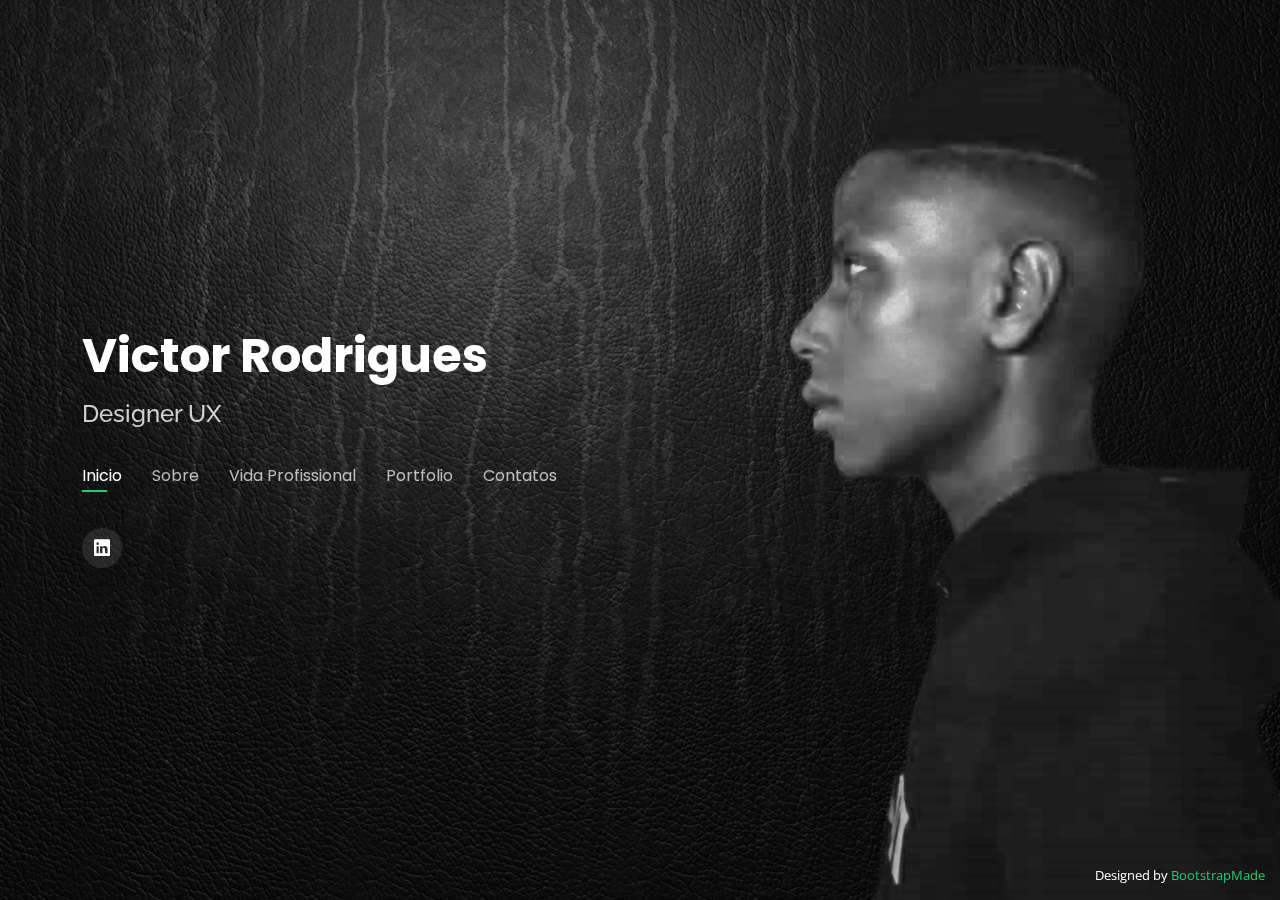
==== index.html @ 2a175e6f "qualquer coisa" ====
<!DOCTYPE html>
<html lang="pt-br">

<head>
  <meta charset="utf-8">
  <meta content="width=device-width, initial-scale=1.0" name="viewport">

  <title>Victor Rodrigues</title>
  <meta content="" name="description">
  <meta content="" name="keywords">

  <!-- Favicons -->
  <link href="assets/img/Minha-cabeça.png" rel="icon">
  <link href="assets/img/Minha-cabeça.png" rel="apple-touch-icon">

  <!-- Google Fonts -->
  <link href="https://fonts.googleapis.com/css?family=Open+Sans:300,300i,400,400i,600,600i,700,700i|Raleway:300,300i,400,400i,500,500i,600,600i,700,700i|Poppins:300,300i,400,400i,500,500i,600,600i,700,700i" rel="stylesheet">

  <!-- Vendor CSS Files -->
  <link href="assets/vendor/bootstrap/css/bootstrap.min.css" rel="stylesheet">
  <link href="assets/vendor/bootstrap-icons/bootstrap-icons.css" rel="stylesheet">
  <link href="assets/vendor/boxicons/css/boxicons.min.css" rel="stylesheet">
  <link href="assets/vendor/glightbox/css/glightbox.min.css" rel="stylesheet">
  <link href="assets/vendor/remixicon/remixicon.css" rel="stylesheet">
  <link href="assets/vendor/swiper/swiper-bundle.min.css" rel="stylesheet">

  <!-- Template Main CSS File -->
  <link href="assets/css/style.css" rel="stylesheet">

  <!-- =======================================================
  * Template Name: Personal - v4.1.0
  * Template URL: https://bootstrapmade.com/personal-free-resume-bootstrap-template/
  * Author: BootstrapMade.com
  * License: https://bootstrapmade.com/license/
  ======================================================== -->
</head>

<body>

  <!-- ======= Header ======= -->
  <header id="header">
    <div class="container">

      <h1><a href="index.html">Victor Rodrigues</a></h1>
      <!-- Uncomment below if you prefer to use an image logo -->
      <!-- <a href="index.html" class="mr-auto"><img src="assets/img/logo.png" alt="" class="img-fluid"></a> -->
      <h2>Designer UX</h2>

      <nav id="navbar" class="navbar">
        <ul>
          <li><a class="nav-link active" href="#header">Inicio</a></li>
          <li><a class="nav-link" href="#about">Sobre</a></li>
          <li><a class="nav-link" href="#resume">Vida Profissional</a></li>
          <!-- <li><a class="nav-link" href="#services">Projetos</a></li> --> 
          <li><a class="nav-link" href="#portfolio">Portfolio</a></li>
          <li><a class="nav-link" href="#contact">Contatos</a></li>
        </ul>
        <i class="bi bi-list mobile-nav-toggle"></i>
      </nav><!-- .navbar -->

      <div class="social-links">
        <a href="https://www.linkedin.com/in/victor-rodrigues-santos/" class="linkedin"><i class="bi bi-linkedin"></i></a>
      </div>

    </div>
  </header><!-- End Header -->

  <!-- ======= About Section ======= -->
  <section id="about" class="about">

    <!-- ======= About Me ======= -->
    <div class="about-me container">

      <div class="section-title">
        <h2>Sobre</h2>
        <p>Saiba mais sobre mim </p>
      </div>

      <div class="row">
        <div class="col-lg-4" data-aos="fade-right">
          <img src="assets/img/me.jpeg" class="img-fluid" alt="">
        </div>
        <div class="col-lg-8 pt-4 pt-lg-0 content" data-aos="fade-left">
          <h3>UI/UX &amp; Graphic Designer</h3>
          <p class="fst-italic">
             Sou um jovem proativo que sempre buscar a melhor forma de se adaptar ao mercado de trabalho
          </p>
          <div class="row">
            <div class="col-lg-6">
              <ul>
                <li><i class="bi bi-chevron-right"></i> <strong>Aniversário:</strong> <span>12 Junho 2001</span></li>
                <li><i class="bi bi-chevron-right"></i> <strong>Cidade:</strong> <span>Osasco, SP</span></li>
                <li><i class="bi bi-chevron-right"></i> <strong>Idade:</strong> <span>19</span></li>              
              </ul>
            </div>
          </div>
          <p>
           Aos 14 anos começei a me dedicar ao mundo do audiovisual com o meu canal do Youtube, em diante dediquei a minha experiencia em criações de montagens/meme com o foco para a minha diversão e aprimoramento das minhas técnicas.
           
          </p>
        </div>
      </div>

    </div><!-- End About Me -->

    <!-- ======= Counts ======= -->
    <div class="counts container">

      <div class="row">

        <div class="col-lg-3 col-md-6">
          <div class="count-box">
            <i class="bi bi-emoji-smile"></i>
            <span data-purecounter-start="0" data-purecounter-end="3" data-purecounter-duration="1" class="purecounter"></span>
            <p>Clientes</p>
          </div>
        </div>

        <div class="col-lg-3 col-md-6 mt-5 mt-md-0">
          <div class="count-box">
            <i class="bi bi-journal-richtext"></i>
            <span data-purecounter-start="0" data-purecounter-end="5" data-purecounter-duration="1" class="purecounter"></span>
            <p>Projetos</p>
          </div>
        </div>

        <div class="col-lg-3 col-md-6 mt-5 mt-lg-0">
          <div class="count-box">
            <i class="bi bi-headset"></i>
            <span data-purecounter-start="0" data-purecounter-end="20" data-purecounter-duration="1" class="purecounter"></span>
            <p>Montagens</p>
          </div>
        </div>

        <div class="col-lg-3 col-md-6 mt-5 mt-lg-0">
          <div class="count-box">
            <i class="bi bi-award"></i>
            <span data-purecounter-start="0" data-purecounter-end="10" data-purecounter-duration="1" class="purecounter"></span>
            <p>Certificações/Cursos</p>
          </div>
        </div>

      </div>

    </div><!-- End Counts -->

    <!-- ======= Skills  ======= -->
    <div class="skills container">

      <div class="section-title">
        <h2>Skills</h2>
      </div>

      <div class="row skills-content">

        <div class="col-lg-6">

          <div class="progress">
            <span class="skill">Photoshop <i class="val">65%</i></span>
            <div class="progress-bar-wrap">
              <div class="progress-bar" role="progressbar" aria-valuenow="65" aria-valuemin="0" aria-valuemax="100"></div>
            </div>
          </div>

          <div class="progress">
            <span class="skill">Sony Vegas <i class="val">50%</i></span>
            <div class="progress-bar-wrap">
              <div class="progress-bar" role="progressbar" aria-valuenow="50" aria-valuemin="0" aria-valuemax="100"></div>
            </div>
          </div>

          <div class="progress">
            <span class="skill">After Effects <i class="val">25%</i></span>
            <div class="progress-bar-wrap">
              <div class="progress-bar" role="progressbar" aria-valuenow="25" aria-valuemin="0" aria-valuemax="100"></div>
            </div>
          </div>

        </div>

        <div class="col-lg-6">

          <div class="progress">
            <span class="skill">Mídias sociais <i class="val">50%</i></span>
            <div class="progress-bar-wrap">
              <div class="progress-bar" role="progressbar" aria-valuenow="50" aria-valuemin="0" aria-valuemax="100"></div>
            </div>
          </div>

          <div class="progress">
            <span class="skill">HTML 5/CSS 3<i class="val">35%</i></span>
            <div class="progress-bar-wrap">
              <div class="progress-bar" role="progressbar" aria-valuenow="35" aria-valuemin="0" aria-valuemax="100"></div>
            </div>
          </div>

          <div class="progress">
            <span class="skill">Python <i class="val">30%</i></span>
            <div class="progress-bar-wrap">
              <div class="progress-bar" role="progressbar" aria-valuenow="30" aria-valuemin="0" aria-valuemax="100"></div>
            </div>
          </div>

        </div>

      </div>

    </div><!-- End Skills -->

  </section><!-- End About Section -->

  <!-- ======= Resume Section ======= -->
  <section id="resume" class="resume">
    <div class="container">

      <div class="section-title">
        <h2>Vida Profissional </h2>
        <p>Resume my life</p>
      </div>

      <div class="row">
        <div class="col-lg-6">
          <h3 class="resume-title"></h3>
          <div class="resume-item pb-0">
          </div>

          <h3 class="resume-title">Education</h3>
          <div class="resume-item">
            <h4>USJT - Universidade São Judas Tadeu &amp; </h4>
            <h5>2021 - 2022</h5>
            <p><em>Universidade São Judas Tadeu, Vila Leopoldina, SP</em></p>
            <p>Cursando Marketing</p>
          </div>
        </div>
        <div class="col-lg-6">
          <h3 class="resume-title">Experiencia Profissional</h3>
          <div class="resume-item">
            <h4>Analista de Suporte N1 JR</h4>
            <h5>2020 - 2021</h5>
            <p><em>Quality S.A </em></p>
            <p>
            <ul>
              <li>Responsável pelo suporte técnico remoto aos
                funcionários da empresa Cinemark Brasil;
                </li>
              <li>Gerenciamento e escalonamento de tickets de
                chamados técnicos;
                 </li>
            </ul>
            </p>
          </div>
          <div class="resume-item">
            <h4>Jovem Aprendiz de TI </h4>
            <h5>2019 - 2020</h5>
            <p><em>Quality S.A </em></p>
            <p>
            <ul>
              <li> Responsável pelo suporte técnico remoto aos
                funcionários da empresa Cinemark Brasil/Honda;</li>
              <li>Gerenciamento e escalonamento de tickets de
                chamados técnicos;</li>
            </ul>
            </p>
          </div>
        </div>
      </div>

    </div>
  </section><!-- End Resume Section -->

  <!-- ======= Services Section ======= >
  <section id="services" class="services">
    <div class="container">

      <div class="section-title">
        <h2>Projetos</h2>
        <p>Meus Projetos</p>
      </div>

      <div class="row">
        <div class="col-lg-4 col-md-6 d-flex align-items-stretch">
          <div class="icon-box">
            <div class="icon"><i class="bx bxl-dribbble"></i></div>
            <h4><a href="">Lorem Ipsum</a></h4>
            <p>Voluptatum deleniti atque corrupti quos dolores et quas molestias excepturi</p>
          </div>
        </div>

        <div class="col-lg-4 col-md-6 d-flex align-items-stretch mt-4 mt-md-0">
          <div class="icon-box">
            <div class="icon"><i class="bx bx-file"></i></div>
            <h4><a href="">Sed ut perspiciatis</a></h4>
            <p>Duis aute irure dolor in reprehenderit in voluptate velit esse cillum dolore</p>
          </div>
        </div>

        <div class="col-lg-4 col-md-6 d-flex align-items-stretch mt-4 mt-lg-0">
          <div class="icon-box">
            <div class="icon"><i class="bx bx-tachometer"></i></div>
            <h4><a href="">Magni Dolores</a></h4>
            <p>Excepteur sint occaecat cupidatat non proident, sunt in culpa qui officia</p>
          </div>
        </div>

        <div class="col-lg-4 col-md-6 d-flex align-items-stretch mt-4">
          <div class="icon-box">
            <div class="icon"><i class="bx bx-world"></i></div>
            <h4><a href="">Nemo Enim</a></h4>
            <p>At vero eos et accusamus et iusto odio dignissimos ducimus qui blanditiis</p>
          </div>
        </div>

        <div class="col-lg-4 col-md-6 d-flex align-items-stretch mt-4">
          <div class="icon-box">
            <div class="icon"><i class="bx bx-slideshow"></i></div>
            <h4><a href="">Dele cardo</a></h4>
            <p>Quis consequatur saepe eligendi voluptatem consequatur dolor consequuntur</p>
          </div>
        </div>

        <div class="col-lg-4 col-md-6 d-flex align-items-stretch mt-4">
          <div class="icon-box">
            <div class="icon"><i class="bx bx-arch"></i></div>
            <h4><a href="">Divera don</a></h4>
            <p>Modi nostrum vel laborum. Porro fugit error sit minus sapiente sit aspernatur</p>
          </div>
        </div>

      </div>

    </div>
  </section><-- End Services Section -->

  <!-- ======= Portfolio Section ======= -->
  <section id="portfolio" class="portfolio">
    <div class="container">

      <div class="section-title">
        <h2>Portfolio</h2>
        <p>My Works</p>
      </div>

      <div class="row">
        <div class="col-lg-12 d-flex justify-content-center">
          <ul id="portfolio-flters">
            <li data-filter="*" class="filter-active">All</li>
            <li data-filter=".filter-card">Brahma</li>
            <li data-filter=".filter-web">TrazerTech</li>
            <li data-filter=".filter-app">Microny</li>
            <li data-filter=".filter-montagens">Montagens</li>
          </ul>
        </div>
      </div>

      <div class="row portfolio-container">

        <div class="col-lg-4 col-md-6 portfolio-item filter-card">
          <div class="portfolio-wrap">
            <img src="assets/img/portfolio/Brahma/bhama day.jpg" class="img-fluid" alt="">
            <div class="portfolio-info">
              <h4>Cartaz do evento  </h4>
              <p>Brahma Day</p>
              <div class="portfolio-links">
                <a href="assets/img/portfolio/Brahma/bhama day.jpg" data-gallery="portfolioGallery" class="portfolio-lightbox" title="Durante o curso de aprendiz fui posto a criar um projeto para o tcc do curso, e assim surgiu o Brahma Day, com o objetivo de criar um novo produto para uma empresa gigante no mercado e, divulgar o lançamento do produto.
                Começamos esse projeto com objetivo de criar duas latas novas para Brahma, e na forma de divulgação da nova novidade, o grupo teve ideia de criarmos uma festa com o nome Brahma Day, e um aplicativo com a funcionalidade de criação de casais, relacionamentos e amizades durante o evento.
                Realizei a criação dos posts de divulgação e do layout do aplicativo.
                "><i class="bx bx-plus"></i></a>
              </div>
            </div>
          </div>
        </div>

        <div class="col-lg-4 col-md-6 portfolio-item filter-card">
          <div class="portfolio-wrap">
            <img src="assets/img/portfolio/Brahma/BRAHMA .gif" class="img-fluid" alt="">
            <div class="portfolio-info">
              <h4>Gif de divulgação do evento</h4>
              <p>Brahma day</p>
              <div class="portfolio-links">
                <a href="assets/img/portfolio/Brahma/bhama day.jpg" data-gallery="portfolioGallery" class="portfolio-lightbox" title="Durante o curso de aprendiz fui posto a criar um projeto para o tcc do curso, e assim surgiu o Brahma Day, com o objetivo de criar um novo produto para uma empresa gigante no mercado e, divulgar o lançamento do produto.
                Começamos esse projeto com objetivo de criar duas latas novas para Brahma, e na forma de divulgação da nova novidade, o grupo teve ideia de criarmos uma festa com o nome Brahma Day, e um aplicativo com a funcionalidade de criação de casais, relacionamentos e amizades durante o evento.
                Realizei a criação dos posts de divulgação e do layout do aplicativo.
                "><i class="bx bx-plus"></i></a>
              </div>
            </div>
          </div>
        </div>
        

        <div class="col-lg-4 col-md-6 portfolio-item filter-card">
          <div class="portfolio-wrap">
            <img src="assets/img/portfolio/Brahma/Projeto-brahma.jpg" class="img-fluid" alt="">
            <div class="portfolio-info">
              <h4>Brahma app </h4>
              <p>Brahma day</p>
              <div class="portfolio-links">
                <a href="assets/img/portfolio/Brahma/Projeto-brahma.jpg" data-gallery="portfolioGallery" class="portfolio-lightbox" title="Durante o curso de aprendiz fui posto a criar um projeto para o tcc do curso, e assim surgiu o Brahma Day, com o objetivo de criar um novo produto para uma empresa gigante no mercado e, divulgar o lançamento do produto.
                Começamos esse projeto com objetivo de criar duas latas novas para Brahma, e na forma de divulgação da nova novidade, o grupo teve ideia de criarmos uma festa com o nome Brahma Day, e um aplicativo com a funcionalidade de criação de casais, relacionamentos e amizades durante o evento.
                Realizei a criação dos posts de divulgação e do layout do aplicativo.
                "><i class="bx bx-plus"></i></a>
              </div>
            </div>
          </div>
        </div>

        <div class="col-lg-4 col-md-6 portfolio-item filter-card">
          <div class="portfolio-wrap">
            <img src="assets/img/portfolio/Brahma/Tinder-brahma.jpg" class="img-fluid" alt="">
            <div class="portfolio-info">
              <h4>Preview do app </h4>
              <p>Brahma day</p>
              <div class="portfolio-links">
                <a href="assets/img/portfolio/Brahma/Tinder-brahma.jpg" data-gallery="portfolioGallery" class="portfolio-lightbox" title="Durante o curso de aprendiz fui posto a criar um projeto para o tcc do curso, e assim surgiu o Brahma Day, com o objetivo de criar um novo produto para uma empresa gigante no mercado e, divulgar o lançamento do produto.
                Começamos esse projeto com objetivo de criar duas latas novas para Brahma, e na forma de divulgação da nova novidade, o grupo teve ideia de criarmos uma festa com o nome Brahma Day, e um aplicativo com a funcionalidade de criação de casais, relacionamentos e amizades durante o evento.
                Realizei a criação dos posts de divulgação e do layout do aplicativo.
                "><i class="bx bx-plus"></i></a>
              </div>
            </div>
          </div>
        </div>

        <div class="col-lg-4 col-md-6 portfolio-item filter-web">
          <div class="portfolio-wrap">
            <img src="assets/img/portfolio/TrazerTech/Logo.png" class="img-fluid" alt="">
            <div class="portfolio-info">
              <h4>Logo</h4>
              <p>TrazerTech</p>
              <div class="portfolio-links">
                <a href="assets/img/portfolio/TrazerTech/Logo.png" data-gallery="portfolioGallery" class="portfolio-lightbox" title="Estou com o projeto de criação de um MEI, então, tive a iniciativa de criar os flyers e o logo da minha empresa.
                "><i class="bx bx-plus"></i></a>
              </div>
            </div>
          </div>
        </div>

        <div class="col-lg-4 col-md-6 portfolio-item filter-web">
          <div class="portfolio-wrap">
            <img src="assets/img/portfolio/TrazerTech/post.jpg" class="img-fluid" alt="">
            <div class="portfolio-info">
              <h4>Flyer/Suporte técnico</h4>
              <p>TrazerTech</p>
              <div class="portfolio-links">
                <a href="assets/img/portfolio/TrazerTech/post.jpg" data-gallery="portfolioGallery" class="portfolio-lightbox" title="Estou com o projeto de criação de um MEI, então, tive a iniciativa de criar os flyers e o logo da minha empresa.
                "><i class="bx bx-plus"></i></a>
              </div>
            </div>
          </div>
        </div>

        <div class="col-lg-4 col-md-6 portfolio-item filter-web">
          <div class="portfolio-wrap">
            <img src="assets/img/portfolio/TrazerTech/Post-montagens.jpg" class="img-fluid" alt="">
            <div class="portfolio-info">
              <h4>Flyer/Montagens </h4>
              <p>TrazerTech</p>
              <div class="portfolio-links">
                <a href="assets/img/portfolio/TrazerTech/Post-montagens.jpg" data-gallery="portfolioGallery" class="portfolio-lightbox" title="Estou com o projeto de criação de um MEI, então, tive a iniciativa de criar os flyers e o logo da minha empresa.
                "><i class="bx bx-plus"></i></a>
              </div>
            </div>
          </div>
        </div>

        <div class="col-lg-4 col-md-6 portfolio-item filter-app">
          <div class="portfolio-wrap">
            <img src="assets/img/portfolio/Microny/baneee.png" class="img-fluid" alt="">
            <div class="portfolio-info">
              <h4>Logo</h4>
              <p>Microny</p>
              <div class="portfolio-links">
                <a href="assets/img/portfolio/Microny/baneee.png" data-gallery="portfolioGallery" class="portfolio-lightbox" title="Em 2016 estava cursando Marketing pessoal e a proposta do projeto final, era a criação de uma empresa, então eu e meu grupo tivemos a ideia de criarmos a Microny, seria uma empresa focada em juntar as duas gigantes do mercado de games: Microsoft e Sony, com isso criei a criação do logo da empresa e um suposto preview dos modelos dos consoles."><i class="bx bx-plus"></i></a>
              </div>
            </div>
          </div>
        </div>

        <div class="col-lg-4 col-md-6 portfolio-item filter-app">
          <div class="portfolio-wrap">
            <img src="assets/img/portfolio/Microny/xb-con.png" class="img-fluid" alt="">
            <div class="portfolio-info">
              <h4>Xbony</h4>
              <p>Microny</p>
              <div class="portfolio-links">
                <a href="assets/img/portfolio/Microny/xb-con.png" data-gallery="portfolioGallery" class="portfolio-lightbox" title="Em 2016 estava cursando Marketing pessoal e a proposta do projeto final, era a criação de uma empresa, então eu e meu grupo tivemos a ideia de criarmos a Microny, seria uma empresa focada em juntar as duas gigantes do mercado de games: Microsoft e Sony, com isso criei a criação do logo da empresa e um suposto preview dos modelos dos consoles."><i class="bx bx-plus"></i></a>
              </div>
            </div>
          </div>
        </div>
        
        
        <div class="col-lg-4 col-md-6 portfolio-item filter-app">
          <div class="portfolio-wrap">
            <img src="assets/img/portfolio/Microny/xb-co.png" class="img-fluid" alt="">
            <div class="portfolio-info">
              <h4>Controle Xbony</h4>
              <p>Microny</p>
              <div class="portfolio-links">
                <a href="assets/img/portfolio/Microny/xb-co.png" data-gallery="portfolioGallery" class="portfolio-lightbox" title="Em 2016 estava cursando Marketing pessoal e a proposta do projeto final, era a criação de uma empresa, então eu e meu grupo tivemos a ideia de criarmos a Microny, seria uma empresa focada em juntar as duas gigantes do mercado de games: Microsoft e Sony, com isso criei a criação do logo da empresa e um suposto preview dos modelos dos consoles."><i class="bx bx-plus"></i></a>
              </div>
            </div>
          </div>
        </div>
        
        <div class="col-lg-4 col-md-6 portfolio-item filter-app">
          <div class="portfolio-wrap">
            <img src="assets/img/portfolio/Microny/ps-con.png" class="img-fluid" alt="">
            <div class="portfolio-info">
              <h4>Playsoft</h4>
              <p>Microny</p>
              <div class="portfolio-links">
                <a href="assets/img/portfolio/Microny/ps-con.png" data-gallery="portfolioGallery" class="portfolio-lightbox" title="Em 2016 estava cursando Marketing pessoal e a proposta do projeto final, era a criação de uma empresa, então eu e meu grupo tivemos a ideia de criarmos a Microny, seria uma empresa focada em juntar as duas gigantes do mercado de games: Microsoft e Sony, com isso criei a criação do logo da empresa e um suposto preview dos modelos dos consoles."><i class="bx bx-plus"></i></a>
              </div>
            </div>
          </div>
        </div>

        <div class="col-lg-4 col-md-6 portfolio-item filter-app">
          <div class="portfolio-wrap">
            <img src="assets/img/portfolio/Microny/ps-co.png" class="img-fluid" alt="">
            <div class="portfolio-info">
              <h4>Controle Playsoft</h4>
              <p>Microny</p>
              <div class="portfolio-links">
                <a href="assets/img/portfolio/Microny/ps-co.png" data-gallery="portfolioGallery" class="portfolio-lightbox" title="Em 2016 estava cursando Marketing pessoal e a proposta do projeto final, era a criação de uma empresa, então eu e meu grupo tivemos a ideia de criarmos a Microny, seria uma empresa focada em juntar as duas gigantes do mercado de games: Microsoft e Sony, com isso criei a criação do logo da empresa e um suposto preview dos modelos dos consoles."><i class="bx bx-plus"></i></a>
              </div>
            </div>
          </div>
        </div>
        <div class="col-lg-4 col-md-6 portfolio-item filter-montagens">
          <div class="portfolio-wrap">
            <img src="assets/img/portfolio/Montagens/Logo-cinemark.jpg" class="img-fluid" alt="">
            <div class="portfolio-info">
              <h4>Logo Service Desk</h4>
              <p>Cinemark</p>
              <div class="portfolio-links">
                <a href="assets/img/portfolio/Montagens/Logo-cinemark.jpg" data-gallery="portfolioGallery" class="portfolio-lightbox" title="O setor Service Desk não tinham um logo para se utilizar no WhatsApp,então tive a pro-atividade de realizar a criação do logo."><i class="bx bx-plus"></i></a>
              </div>
            </div>
          </div>
        </div>
        
        <div class="col-lg-4 col-md-6 portfolio-item filter-montagens">
          <div class="portfolio-wrap">
            <img src="assets/img/portfolio/Montagens/Kiler.png" class="img-fluid" alt="">
            <div class="portfolio-info">
              <h4>Interface</h4>
              <p>Gerador de cfg</p>
              <div class="portfolio-links">
                <a href="assets/img/portfolio/Montagens/Kiler.png" data-gallery="portfolioGallery" class="portfolio-lightbox" title="Gerador de cfg é um programa que está sendo desenvolvido por um amigo, tive a iniciativa de criar o layout do programa"><i class="bx bx-plus"></i></a>
              </div>
            </div>
          </div>
        </div>
  
        <div class="col-lg-4 col-md-6 portfolio-item filter-montagens">
          <div class="portfolio-wrap">
            <img src="assets/img/portfolio/Montagens/pp.jpg" class="img-fluid" alt="">
            <div class="portfolio-info">
              <h4>Logo Pixel Code</h4>
              <p>Hackthon Shawee</p>
              <div class="portfolio-links">
                <a href="assets/img/portfolio/Montagens/pp.jpg" data-gallery="portfolioGallery" class="portfolio-lightbox" title="Realizei a criação do logo com o objetivo de ser a capa do projeto que estava sendo desenvolvido no hackthon."><i class="bx bx-plus"></i></a>
              </div>
            </div>
          </div>
        </div>
          
        <div class="col-lg-4 col-md-6 portfolio-item filter-montagens">
          <div class="portfolio-wrap">
            <img src="assets/img/portfolio/Montagens/Super-shock.jpg" class="img-fluid" alt="">
            <div class="portfolio-info">
              <h4>Super Choque</h4>
              <p>Eu vou dar choque no seu sistema</p>
              <div class="portfolio-links">
                <a href="assets/img/portfolio/Montagens/Super-shock.jpg" data-gallery="portfolioGallery" class="portfolio-lightbox" title="Eu vou dar choque no seu sistema"><i class="bx bx-plus"></i></a>
              </div>
            </div>
          </div>
        </div>
          
        <div class="col-lg-4 col-md-6 portfolio-item filter-montagens">
          <div class="portfolio-wrap">
            <img src="assets/img/portfolio/Montagens/gritooo.jpg" class="img-fluid" alt="">
            <div class="portfolio-info">
              <h4>O Grito</h4>
              <p>Cuidado ao passar shampoo</p>
              <div class="portfolio-links">
                <a href="assets/img/portfolio/Montagens/gritooo.jpg" data-gallery="portfolioGallery" class="portfolio-lightbox" title="Cuidado ao passar shampoo"><i class="bx bx-plus"></i></a>
              </div>
            </div>
          </div>
        </div>
          
        <div class="col-lg-4 col-md-6 portfolio-item filter-montagens">
          <div class="portfolio-wrap">
            <img src="assets/img/portfolio/Montagens/iluminado.jpg" class="img-fluid" alt="">
            <div class="portfolio-info">
              <h4>O iluminado</h4>
              <p>Eu amo luizinhas</p>
              <div class="portfolio-links">
                <a href="assets/img/portfolio/Montagens/iluminado.jpg" data-gallery="portfolioGallery" class="portfolio-lightbox" title="Eu amo luizinhas"><i class="bx bx-plus"></i></a>
              </div>
            </div>
          </div>
        </div>
          
        <div class="col-lg-4 col-md-6 portfolio-item filter-montagens">
          <div class="portfolio-wrap">
            <img src="assets/img/portfolio/Montagens/Bait.jpg" class="img-fluid" alt="">
            <div class="portfolio-info">
              <h4>SPTV - Fake News</h4>
              <p>Momento de fama</p>
              <div class="portfolio-links">
                <a href="assets/img/portfolio/Montagens/Bait.jpg" data-gallery="portfolioGallery" class="portfolio-lightbox" title="Decidi enganar meus amigos com a ideia de que eu iria aparecer no sptv. "><i class="bx bx-plus"></i></a>
              </div>
            </div>
          </div>
        </div>
        
        <div class="col-lg-4 col-md-6 portfolio-item filter-montagens">
          <div class="portfolio-wrap">
            <img src="assets/img/portfolio/Montagens/stonks.jpg" class="img-fluid" alt="">
            <div class="portfolio-info">
              <h4>Stonks</h4>
              <p>S t o n ks </p>
              <div class="portfolio-links">
                <a href="assets/img/portfolio/Montagens/stonks.jpg" data-gallery="portfolioGallery" class="portfolio-lightbox" title="Stonks"><i class="bx bx-plus"></i></a>
              </div>
            </div>
          </div>
        </div>
           
        <div class="col-lg-4 col-md-6 portfolio-item filter-montagens">
          <div class="portfolio-wrap">
            <img src="assets/img/portfolio/Montagens/Convite.jpg" class="img-fluid" alt="">
            <div class="portfolio-info">
              <h4>Convite de Aniversário</h4>
              <p>Role Virtual </p>
              <div class="portfolio-links">
                <a href="assets/img/portfolio/Montagens/Convite.jpg" data-gallery="portfolioGallery" class="portfolio-lightbox" title="Realizei a criação do convite do meu Aniversário virtual, que ocorreu durante a pandemia."><i class="bx bx-plus"></i></a>
              </div>
            </div>
          </div>
        </div>
              
        <div class="col-lg-4 col-md-6 portfolio-item filter-montagens">
          <div class="portfolio-wrap">
            <img src="assets/img/portfolio/Montagens/O victor verse.jpg" class="img-fluid" alt="">
            <div class="portfolio-info">
              <h4>Victorverse</h4>
              <p>Quer dizer que existe o MultiVerso ? </p>
              <div class="portfolio-links">
                <a href="assets/img/portfolio/Montagens/Convite.jpg" data-gallery="portfolioGallery" class="portfolio-lightbox" title="Quer dizer que existe o MultiVerso ?"><i class="bx bx-plus"></i></a>
              </div>
            </div>
          </div>
        </div>
              
        <div class="col-lg-4 col-md-6 portfolio-item filter-montagens">
          <div class="portfolio-wrap">
            <img src="assets/img/portfolio/Montagens/Laterna-verde.jpg" class="img-fluid" alt="">
            <div class="portfolio-info">
              <h4>Lanterna Verde</h4>
              <p>No dia mais claro na noite mais densa </p>
              <div class="portfolio-links">
                <a href="assets/img/portfolio/Montagens/Convite.jpg" data-gallery="portfolioGallery" class="portfolio-lightbox" title="No dia mais claro na noite mais densa"><i class="bx bx-plus"></i></a>
              </div>
            </div>
          </div>
        </div>
                   
        <div class="col-lg-4 col-md-6 portfolio-item filter-montagens">
          <div class="portfolio-wrap">
            <img src="assets/img/portfolio/Montagens/eu-homem-aranha.jpg" class="img-fluid" alt="">
            <div class="portfolio-info">
              <h4>Homem Aranha</h4>
              <p>O miranhaaaa </p>
              <div class="portfolio-links">
                <a href="assets/img/portfolio/Montagens/Convite.jpg" data-gallery="portfolioGallery" class="portfolio-lightbox" title="O miranhaaaa"><i class="bx bx-plus"></i></a>
              </div>
            </div>
          </div>
        </div>
                
        <div class="col-lg-4 col-md-6 portfolio-item filter-montagens">
          <div class="portfolio-wrap">
            <img src="assets/img/portfolio/Montagens/ney.png" class="img-fluid" alt="">
            <div class="portfolio-info">
              <h4>Selfie com o Neymar</h4>
              <p>É verdade esse bilhete  </p>
              <div class="portfolio-links">
                <a href="assets/img/portfolio/Montagens/ney.png" data-gallery="portfolioGallery" class="portfolio-lightbox" title="É verdade esse bilhete"><i class="bx bx-plus"></i></a>
              </div>
            </div>
          </div>
        </div>
                
        <div class="col-lg-4 col-md-6 portfolio-item filter-montagens">
          <div class="portfolio-wrap">
            <img src="assets/img/portfolio/Montagens/cr7.png" class="img-fluid" alt="">
            <div class="portfolio-info">
              <h4>Selfie com o Cristiano Ronaldo </h4>
              <p>Diretamente de Portugual </p>
              <div class="portfolio-links">
                <a href="assets/img/portfolio/Montagens/cr7.png" data-gallery="portfolioGallery" class="portfolio-lightbox" title="Diretamente de Portugual"><i class="bx bx-plus"></i></a>
              </div>
            </div>
          </div>
        </div>
  
        <div class="col-lg-4 col-md-6 portfolio-item filter-montagens">
          <div class="portfolio-wrap">
            <img src="assets/img/portfolio/Montagens/Neymar.png" class="img-fluid" alt="">
            <div class="portfolio-info">
              <h4>Estreia no PSG </h4>
              <p>Grande Victor JR </p>
              <div class="portfolio-links">
                <a href="assets/img/portfolio/Montagens/cr7.png" data-gallery="portfolioGallery" class="portfolio-lightbox" title="Grande Victor JR "><i class="bx bx-plus"></i></a>
              </div>
            </div>
          </div>
        </div>
                 
        <div class="col-lg-4 col-md-6 portfolio-item filter-montagens">
          <div class="portfolio-wrap">
            <img src="assets/img/portfolio/Montagens/mine.png" class="img-fluid" alt="">
            <div class="portfolio-info">
              <h4>Eu no Minecraft</h4>
              <p>Apenas uma foto com uma linda paisagem </p>
              <div class="portfolio-links">
                <a href="assets/img/portfolio/Montagens/mine.png" data-gallery="portfolioGallery" class="portfolio-lightbox" title="Apenas uma foto com uma linda paisagem "><i class="bx bx-plus"></i></a>
              </div>
            </div>
          </div>
        </div>
                 
        <div class="col-lg-4 col-md-6 portfolio-item filter-montagens">
          <div class="portfolio-wrap">
            <img src="assets/img/portfolio/Montagens/SMITH.png" class="img-fluid" alt="">
            <div class="portfolio-info">
              <h4>MIB </h4>
              <p>Em breve nos cinemas </p>
              <div class="portfolio-links">
                <a href="assets/img/portfolio/Montagens/SMITH.png" data-gallery="portfolioGallery" class="portfolio-lightbox" title="Em breve nos cinemas"><i class="bx bx-plus"></i></a>
              </div>
            </div>
          </div>
        </div>
      </div>

    </div>
  </section><!-- End Portfolio Section -->

  <!-- ======= Contact Section ======= -->
  <section id="contact" class="contact">
    <div class="container">

      <div class="section-title">
        <h2>Contato</h2>
        <p>Meus contatos</p>
      </div>

      <div class="row mt-2">
      
       

        <div class="col-md-6 mt-4 d-flex align-items-stretch">
          <div class="info-box">
            <i class="bx bx-envelope"></i>
            <h3>Email</h3>
            <p>trazertech@gmail.com</p>
          </div>
        </div>
        <div class="col-md-6 mt-4 mt-md-0 d-flex align-items-stretch">
          <div class="info-box">
            <i class="bx bx-share-alt"></i>
            <h3>Minhas Redes Sociais</h3>
            <div class="social-links">
              <a href="https://www.facebook.com/TrazerBr/" class="facebook"><i class="bi bi-facebook"></i></a>
              <a href="https://www.instagram.com/trazerbr/" class="instagram"><i class="bi bi-instagram"></i></a>
              <a href="https://www.linkedin.com/in/victor-rodrigues-santos/" class="linkedin"><i class="bi bi-linkedin"></i></a>
            </div>
          </div>
        </div>
        <div class="col-md-6 mt-4 d-flex align-items-stretch">
          <div class="info-box">
            <i class="bx bx-phone-call"></i>
            <h3>WhatsApp</h3>
            <p>11 970683204</p>
          </div>
        </div>
      </div>
    </div>
  </section><!-- End Contact Section -->

  <div class="credits">
    <!-- All the links in the footer should remain intact. -->
    <!-- You can delete the links only if you purchased the pro version. -->
    <!-- Licensing information: https://bootstrapmade.com/license/ -->
    <!-- Purchase the pro version with working PHP/AJAX contact form: https://bootstrapmade.com/personal-free-resume-bootstrap-template/ -->
    Designed by <a href="https://bootstrapmade.com/">BootstrapMade</a>
  </div>

  <!-- Vendor JS Files -->
  <script src="assets/vendor/bootstrap/js/bootstrap.bundle.min.js"></script>
  <script src="assets/vendor/glightbox/js/glightbox.min.js"></script>
  <script src="assets/vendor/isotope-layout/isotope.pkgd.min.js"></script>
  <script src="assets/vendor/php-email-form/validate.js"></script>
  <script src="assets/vendor/purecounter/purecounter.js"></script>
  <script src="assets/vendor/swiper/swiper-bundle.min.js"></script>
  <script src="assets/vendor/waypoints/noframework.waypoints.js"></script>

  <!-- Template Main JS File -->
  <script src="assets/js/main.js"></script>

</body>

</html>
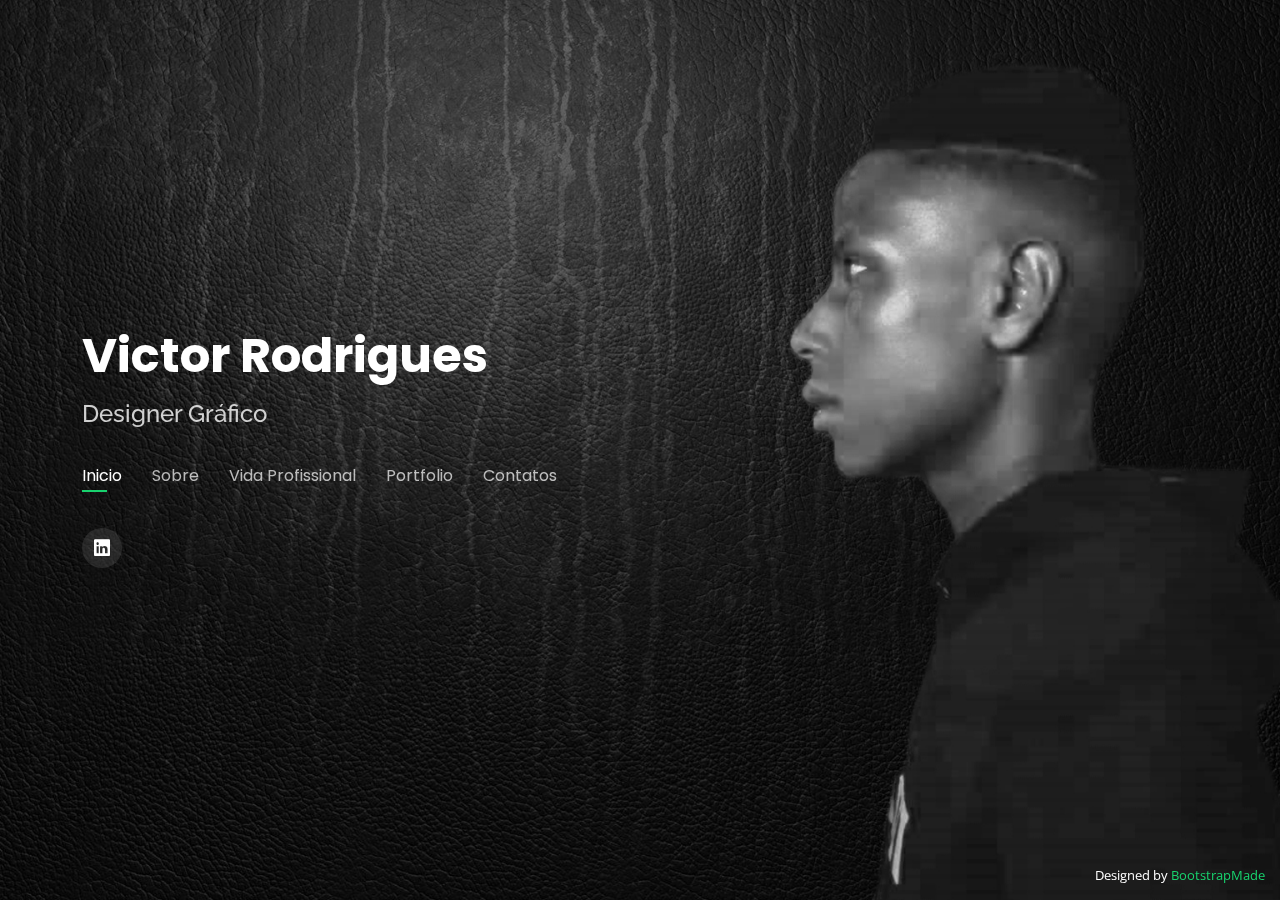
==== commit a9b20f48: "adição de novos arquivos" ====
--- a/index.html
+++ b/index.html
@@ -44,14 +44,14 @@
       <h1><a href="index.html">Victor Rodrigues</a></h1>
       <!-- Uncomment below if you prefer to use an image logo -->
       <!-- <a href="index.html" class="mr-auto"><img src="assets/img/logo.png" alt="" class="img-fluid"></a> -->
-      <h2>Designer UX</h2>
+      <h2>Designer Gráfico</h2>
 
       <nav id="navbar" class="navbar">
         <ul>
           <li><a class="nav-link active" href="#header">Inicio</a></li>
           <li><a class="nav-link" href="#about">Sobre</a></li>
           <li><a class="nav-link" href="#resume">Vida Profissional</a></li>
-          <!-- <li><a class="nav-link" href="#services">Projetos</a></li> --> 
+          <!--<li><a class="nav-link" href="#services">Videos</a></li> -->
           <li><a class="nav-link" href="#portfolio">Portfolio</a></li>
           <li><a class="nav-link" href="#contact">Contatos</a></li>
         </ul>
@@ -61,6 +61,7 @@
       <div class="social-links">
         <a href="https://www.linkedin.com/in/victor-rodrigues-santos/" class="linkedin"><i class="bi bi-linkedin"></i></a>
       </div>
+      
 
     </div>
   </header><!-- End Header -->
@@ -83,7 +84,7 @@
         <div class="col-lg-8 pt-4 pt-lg-0 content" data-aos="fade-left">
           <h3>UI/UX &amp; Graphic Designer</h3>
           <p class="fst-italic">
-             Sou um jovem proativo que sempre buscar a melhor forma de se adaptar ao mercado de trabalho
+             Sou um jovem proativo que sempre busca a melhor forma de se adaptar ao mercado de trabalho
           </p>
           <div class="row">
             <div class="col-lg-6">
@@ -95,8 +96,7 @@
             </div>
           </div>
           <p>
-           Aos 14 anos começei a me dedicar ao mundo do audiovisual com o meu canal do Youtube, em diante dediquei a minha experiencia em criações de montagens/meme com o foco para a minha diversão e aprimoramento das minhas técnicas.
-           
+            Aos 14 anos, comecei a me dedicar ao mundo do audiovisual com o meu canal do YouTube, em diante dediquei a minha experiência em criações de montagens/meme com o foco para a minha diversão e aprimoramento das minhas técnicas.           
           </p>
         </div>
       </div>
@@ -127,8 +127,8 @@
         <div class="col-lg-3 col-md-6 mt-5 mt-lg-0">
           <div class="count-box">
             <i class="bi bi-headset"></i>
-            <span data-purecounter-start="0" data-purecounter-end="20" data-purecounter-duration="1" class="purecounter"></span>
-            <p>Montagens</p>
+            <span data-purecounter-start="0" data-purecounter-end="3" data-purecounter-duration="1" class="purecounter"></span>
+            <p>Feedbacks</p>
           </div>
         </div>
 
@@ -156,21 +156,21 @@
         <div class="col-lg-6">
 
           <div class="progress">
-            <span class="skill">Photoshop <i class="val">65%</i></span>
+            <span class="skill">Photoshop <i class="val"></i></span>
             <div class="progress-bar-wrap">
               <div class="progress-bar" role="progressbar" aria-valuenow="65" aria-valuemin="0" aria-valuemax="100"></div>
             </div>
           </div>
 
           <div class="progress">
-            <span class="skill">Sony Vegas <i class="val">50%</i></span>
+            <span class="skill">Sony Vegas <i class="val"></i></span>
             <div class="progress-bar-wrap">
-              <div class="progress-bar" role="progressbar" aria-valuenow="50" aria-valuemin="0" aria-valuemax="100"></div>
+              <div class="progress-bar" role="progressbar" aria-valuenow="45" aria-valuemin="0" aria-valuemax="100"></div>
             </div>
           </div>
 
           <div class="progress">
-            <span class="skill">After Effects <i class="val">25%</i></span>
+            <span class="skill">Figma <i class="val"></i></span>
             <div class="progress-bar-wrap">
               <div class="progress-bar" role="progressbar" aria-valuenow="25" aria-valuemin="0" aria-valuemax="100"></div>
             </div>
@@ -181,21 +181,21 @@
         <div class="col-lg-6">
 
           <div class="progress">
-            <span class="skill">Mídias sociais <i class="val">50%</i></span>
+            <span class="skill">Ilustrator  <i class="val"></i></span>
             <div class="progress-bar-wrap">
-              <div class="progress-bar" role="progressbar" aria-valuenow="50" aria-valuemin="0" aria-valuemax="100"></div>
+              <div class="progress-bar" role="progressbar" aria-valuenow="65" aria-valuemin="0" aria-valuemax="100"></div>
             </div>
           </div>
 
           <div class="progress">
-            <span class="skill">HTML 5/CSS 3<i class="val">35%</i></span>
+            <span class="skill">After Effects<i class="val"></i></span>
             <div class="progress-bar-wrap">
-              <div class="progress-bar" role="progressbar" aria-valuenow="35" aria-valuemin="0" aria-valuemax="100"></div>
+              <div class="progress-bar" role="progressbar" aria-valuenow="45" aria-valuemin="0" aria-valuemax="100"></div>
             </div>
           </div>
 
           <div class="progress">
-            <span class="skill">Python <i class="val">30%</i></span>
+            <span class="skill">Redes Sociais <i class="val"></i></span>
             <div class="progress-bar-wrap">
               <div class="progress-bar" role="progressbar" aria-valuenow="30" aria-valuemin="0" aria-valuemax="100"></div>
             </div>
@@ -234,6 +234,27 @@
         </div>
         <div class="col-lg-6">
           <h3 class="resume-title">Experiencia Profissional</h3>
+          <div class="resume-item">
+            <h4>Estagiario de Marketing</h4>
+            <h5>2021 - Atual</h5>
+            <p><em>Topen Home </em></p>
+            <p>
+            <ul>
+              <li>Criações de campanhas;
+                </li>
+              <li>Criações e manipulações de imagens;
+                 </li>
+                 <li>Administrar e criar anúncios nos Marketplaces;
+                </li>
+                <li>Atendimento com clientes;
+                </li>
+                <li>Criação de videos/Shorts
+                </li>
+                <li>Criação de conteúdo ao Youtube
+                </li>
+            </ul>
+            </p>
+          </div>
           <div class="resume-item">
             <h4>Analista de Suporte N1 JR</h4>
             <h5>2020 - 2021</h5>
@@ -267,70 +288,17 @@
 
     </div>
   </section><!-- End Resume Section -->
-
-  <!-- ======= Services Section ======= >
-  <section id="services" class="services">
+    <!-- End projeto -->
+ <!--  <section id="services" class="services">
     <div class="container">
 
       <div class="section-title">
-        <h2>Projetos</h2>
-        <p>Meus Projetos</p>
-      </div>
-
-      <div class="row">
-        <div class="col-lg-4 col-md-6 d-flex align-items-stretch">
-          <div class="icon-box">
-            <div class="icon"><i class="bx bxl-dribbble"></i></div>
-            <h4><a href="">Lorem Ipsum</a></h4>
-            <p>Voluptatum deleniti atque corrupti quos dolores et quas molestias excepturi</p>
-          </div>
-        </div>
-
-        <div class="col-lg-4 col-md-6 d-flex align-items-stretch mt-4 mt-md-0">
-          <div class="icon-box">
-            <div class="icon"><i class="bx bx-file"></i></div>
-            <h4><a href="">Sed ut perspiciatis</a></h4>
-            <p>Duis aute irure dolor in reprehenderit in voluptate velit esse cillum dolore</p>
-          </div>
-        </div>
-
-        <div class="col-lg-4 col-md-6 d-flex align-items-stretch mt-4 mt-lg-0">
-          <div class="icon-box">
-            <div class="icon"><i class="bx bx-tachometer"></i></div>
-            <h4><a href="">Magni Dolores</a></h4>
-            <p>Excepteur sint occaecat cupidatat non proident, sunt in culpa qui officia</p>
-          </div>
-        </div>
-
-        <div class="col-lg-4 col-md-6 d-flex align-items-stretch mt-4">
-          <div class="icon-box">
-            <div class="icon"><i class="bx bx-world"></i></div>
-            <h4><a href="">Nemo Enim</a></h4>
-            <p>At vero eos et accusamus et iusto odio dignissimos ducimus qui blanditiis</p>
-          </div>
-        </div>
-
-        <div class="col-lg-4 col-md-6 d-flex align-items-stretch mt-4">
-          <div class="icon-box">
-            <div class="icon"><i class="bx bx-slideshow"></i></div>
-            <h4><a href="">Dele cardo</a></h4>
-            <p>Quis consequatur saepe eligendi voluptatem consequatur dolor consequuntur</p>
-          </div>
-        </div>
-
-        <div class="col-lg-4 col-md-6 d-flex align-items-stretch mt-4">
-          <div class="icon-box">
-            <div class="icon"><i class="bx bx-arch"></i></div>
-            <h4><a href="">Divera don</a></h4>
-            <p>Modi nostrum vel laborum. Porro fugit error sit minus sapiente sit aspernatur</p>
-          </div>
-        </div>
-
-      </div>
-
+        <h2>Videos</h2>
+        <p>Minhas edições de video</p>
+      </div>
     </div>
-  </section><-- End Services Section -->
-
+  </section>-->
+  
   <!-- ======= Portfolio Section ======= -->
   <section id="portfolio" class="portfolio">
     <div class="container">
@@ -344,17 +312,17 @@
         <div class="col-lg-12 d-flex justify-content-center">
           <ul id="portfolio-flters">
             <li data-filter="*" class="filter-active">All</li>
-            <li data-filter=".filter-card">Brahma</li>
-            <li data-filter=".filter-web">TrazerTech</li>
-            <li data-filter=".filter-app">Microny</li>
-            <li data-filter=".filter-montagens">Montagens</li>
+            <!--<li data-filter=".filter-card">Brahma</li> -->
+            <li data-filter=".filter-app">Linkedin</li>
+            <li data-filter=".filter-web">Topen home</li>
+           <!-- <li data-filter=".filter-montagens">Montagens</li>-->
           </ul>
         </div>
       </div>
 
       <div class="row portfolio-container">
 
-        <div class="col-lg-4 col-md-6 portfolio-item filter-card">
+      <!-- <div class="col-lg-4 col-md-6 portfolio-item filter-card">
           <div class="portfolio-wrap">
             <img src="assets/img/portfolio/Brahma/bhama day.jpg" class="img-fluid" alt="">
             <div class="portfolio-info">
@@ -418,15 +386,16 @@
             </div>
           </div>
         </div>
+      -->
 
         <div class="col-lg-4 col-md-6 portfolio-item filter-web">
           <div class="portfolio-wrap">
-            <img src="assets/img/portfolio/TrazerTech/Logo.png" class="img-fluid" alt="">
-            <div class="portfolio-info">
-              <h4>Logo</h4>
-              <p>TrazerTech</p>
-              <div class="portfolio-links">
-                <a href="assets/img/portfolio/TrazerTech/Logo.png" data-gallery="portfolioGallery" class="portfolio-lightbox" title="Estou com o projeto de criação de um MEI, então, tive a iniciativa de criar os flyers e o logo da minha empresa.
+            <img src="assets/img/portfolio/Topen Home/Outubro Rosa feed.jpg" class="img-fluid" alt="">
+            <div class="portfolio-info">
+              <h4>Produto com o Fundo Branco </h4>
+              <p>Topen Home</p>
+              <div class="portfolio-links">
+                <a href="assets/img/portfolio/Topen Home/Outubro Rosa feed.jpg" data-gallery="portfolioGallery" class="portfolio-lightbox" title="Estou com o projeto de criação de um MEI, então, tive a iniciativa de criar os flyers e o logo da minha empresa.
                 "><i class="bx bx-plus"></i></a>
               </div>
             </div>
@@ -435,26 +404,82 @@
 
         <div class="col-lg-4 col-md-6 portfolio-item filter-web">
           <div class="portfolio-wrap">
-            <img src="assets/img/portfolio/TrazerTech/post.jpg" class="img-fluid" alt="">
-            <div class="portfolio-info">
-              <h4>Flyer/Suporte técnico</h4>
-              <p>TrazerTech</p>
-              <div class="portfolio-links">
-                <a href="assets/img/portfolio/TrazerTech/post.jpg" data-gallery="portfolioGallery" class="portfolio-lightbox" title="Estou com o projeto de criação de um MEI, então, tive a iniciativa de criar os flyers e o logo da minha empresa.
-                "><i class="bx bx-plus"></i></a>
-              </div>
-            </div>
-          </div>
-        </div>
-
-        <div class="col-lg-4 col-md-6 portfolio-item filter-web">
-          <div class="portfolio-wrap">
-            <img src="assets/img/portfolio/TrazerTech/Post-montagens.jpg" class="img-fluid" alt="">
+            <img src="assets/img/portfolio/Topen Home/Forma-de-silicone-5838-vd-img-02.jpg" class="img-fluid" alt="">
             <div class="portfolio-info">
               <h4>Flyer/Montagens </h4>
               <p>TrazerTech</p>
               <div class="portfolio-links">
-                <a href="assets/img/portfolio/TrazerTech/Post-montagens.jpg" data-gallery="portfolioGallery" class="portfolio-lightbox" title="Estou com o projeto de criação de um MEI, então, tive a iniciativa de criar os flyers e o logo da minha empresa.
+                <a href="assets/img/portfolio/Topen Home/Forma-de-silicone-5838-vd-img-02.jpg" data-gallery="portfolioGallery" class="portfolio-lightbox" title="Estou com o projeto de criação de um MEI, então, tive a iniciativa de criar os flyers e o logo da minha empresa.
+                "><i class="bx bx-plus"></i></a>
+              </div>
+            </div>
+          </div>
+        </div>
+        
+        <div class="col-lg-4 col-md-6 portfolio-item filter-web">
+          <div class="portfolio-wrap">
+            <img src="assets/img/portfolio/Topen Home/Capa-5553-img-br-04-atualizado.jpg" class="img-fluid" alt="">
+            <div class="portfolio-info">
+              <h4>Flyer/Montagens </h4>
+              <p>TrazerTech</p>
+              <div class="portfolio-links">
+                <a href="assets/img/portfolio/Topen Home/Capa-5553-img-br-04-atualizado.jpg" data-gallery="portfolioGallery" class="portfolio-lightbox" title="Estou com o projeto de criação de um MEI, então, tive a iniciativa de criar os flyers e o logo da minha empresa.
+                "><i class="bx bx-plus"></i></a>
+              </div>
+            </div>
+          </div>
+        </div>
+
+        <div class="col-lg-4 col-md-6 portfolio-item filter-web">
+          <div class="portfolio-wrap">
+            <img src="assets/img/portfolio/Topen Home/fita-fit50fra-img-03.jpg" class="img-fluid" alt="">
+            <div class="portfolio-info">
+              <h4>Flyer/Montagens </h4>
+              <p>TrazerTech</p>
+              <div class="portfolio-links">
+                <a href="assets/img/portfolio/Topen Home/fita-fit50fra-img-03.jpg" data-gallery="portfolioGallery" class="portfolio-lightbox" title="Estou com o projeto de criação de um MEI, então, tive a iniciativa de criar os flyers e o logo da minha empresa.
+                "><i class="bx bx-plus"></i></a>
+              </div>
+            </div>
+          </div>
+        </div>
+
+        <div class="col-lg-4 col-md-6 portfolio-item filter-web">
+          <div class="portfolio-wrap">
+            <img src="assets/img/portfolio/Topen Home/gancho-s-c12-img-01.jpg" class="img-fluid" alt="">
+            <div class="portfolio-info">
+              <h4>Flyer/Montagens </h4>
+              <p>TrazerTech</p>
+              <div class="portfolio-links">
+                <a href="assets/img/portfolio/Topen Home/gancho-s-c12-img-01.jpg" data-gallery="portfolioGallery" class="portfolio-lightbox" title="Estou com o projeto de criação de um MEI, então, tive a iniciativa de criar os flyers e o logo da minha empresa.
+                "><i class="bx bx-plus"></i></a>
+              </div>
+            </div>
+          </div>
+        </div>
+
+        <div class="col-lg-4 col-md-6 portfolio-item filter-web">
+          <div class="portfolio-wrap">
+            <img src="assets/img/portfolio/Topen Home/gancho-s-c12-img-02.jpg" class="img-fluid" alt="">
+            <div class="portfolio-info">
+              <h4>Flyer/Montagens </h4>
+              <p>TrazerTech</p>
+              <div class="portfolio-links">
+                <a href="assets/img/portfolio/Topen Home/gancho-s-c12-img-02.jpg" data-gallery="portfolioGallery" class="portfolio-lightbox" title="Estou com o projeto de criação de um MEI, então, tive a iniciativa de criar os flyers e o logo da minha empresa.
+                "><i class="bx bx-plus"></i></a>
+              </div>
+            </div>
+          </div>
+        </div>
+
+        <div class="col-lg-4 col-md-6 portfolio-item filter-web">
+          <div class="portfolio-wrap">
+            <img src="assets/img/portfolio/Topen Home/MASCARA-3M880-IMG-02.jpg" class="img-fluid" alt="">
+            <div class="portfolio-info">
+              <h4>Flyer/Montagens </h4>
+              <p>TrazerTech</p>
+              <div class="portfolio-links">
+                <a href="assets/img/portfolio/Topen Home/MASCARA-3M880-IMG-02.jpg" data-gallery="portfolioGallery" class="portfolio-lightbox" title="Estou com o projeto de criação de um MEI, então, tive a iniciativa de criar os flyers e o logo da minha empresa.
                 "><i class="bx bx-plus"></i></a>
               </div>
             </div>
@@ -463,12 +488,12 @@
 
         <div class="col-lg-4 col-md-6 portfolio-item filter-app">
           <div class="portfolio-wrap">
-            <img src="assets/img/portfolio/Microny/baneee.png" class="img-fluid" alt="">
+            <img src="assets/img/portfolio/Linkedin/A procura de um emprego.jpg" class="img-fluid" alt="">
             <div class="portfolio-info">
               <h4>Logo</h4>
               <p>Microny</p>
               <div class="portfolio-links">
-                <a href="assets/img/portfolio/Microny/baneee.png" data-gallery="portfolioGallery" class="portfolio-lightbox" title="Em 2016 estava cursando Marketing pessoal e a proposta do projeto final, era a criação de uma empresa, então eu e meu grupo tivemos a ideia de criarmos a Microny, seria uma empresa focada em juntar as duas gigantes do mercado de games: Microsoft e Sony, com isso criei a criação do logo da empresa e um suposto preview dos modelos dos consoles."><i class="bx bx-plus"></i></a>
+                <a href="assets/img/portfolio/Linkedin/A procura de um emprego.jpg" data-gallery="portfolioGallery" class="portfolio-lightbox" title="Em 2016 estava cursando Marketing pessoal e a proposta do projeto final, era a criação de uma empresa, então eu e meu grupo tivemos a ideia de criarmos a Microny, seria uma empresa focada em juntar as duas gigantes do mercado de games: Microsoft e Sony, com isso criei a criação do logo da empresa e um suposto preview dos modelos dos consoles."><i class="bx bx-plus"></i></a>
               </div>
             </div>
           </div>
@@ -476,12 +501,12 @@
 
         <div class="col-lg-4 col-md-6 portfolio-item filter-app">
           <div class="portfolio-wrap">
-            <img src="assets/img/portfolio/Microny/xb-con.png" class="img-fluid" alt="">
+            <img src="assets/img/portfolio/Linkedin/dicas do estagiario-Recuperado.jpg" class="img-fluid" alt="">
             <div class="portfolio-info">
               <h4>Xbony</h4>
               <p>Microny</p>
               <div class="portfolio-links">
-                <a href="assets/img/portfolio/Microny/xb-con.png" data-gallery="portfolioGallery" class="portfolio-lightbox" title="Em 2016 estava cursando Marketing pessoal e a proposta do projeto final, era a criação de uma empresa, então eu e meu grupo tivemos a ideia de criarmos a Microny, seria uma empresa focada em juntar as duas gigantes do mercado de games: Microsoft e Sony, com isso criei a criação do logo da empresa e um suposto preview dos modelos dos consoles."><i class="bx bx-plus"></i></a>
+                <a href="assets/img/portfolio/Linkedin/dicas do estagiario-Recuperado.jpg" data-gallery="portfolioGallery" class="portfolio-lightbox" title="Em 2016 estava cursando Marketing pessoal e a proposta do projeto final, era a criação de uma empresa, então eu e meu grupo tivemos a ideia de criarmos a Microny, seria uma empresa focada em juntar as duas gigantes do mercado de games: Microsoft e Sony, com isso criei a criação do logo da empresa e um suposto preview dos modelos dos consoles."><i class="bx bx-plus"></i></a>
               </div>
             </div>
           </div>
@@ -490,42 +515,18 @@
         
         <div class="col-lg-4 col-md-6 portfolio-item filter-app">
           <div class="portfolio-wrap">
-            <img src="assets/img/portfolio/Microny/xb-co.png" class="img-fluid" alt="">
+            <img src="assets/img/portfolio/Linkedin/Post 1.jpg" class="img-fluid" alt="">
             <div class="portfolio-info">
               <h4>Controle Xbony</h4>
               <p>Microny</p>
               <div class="portfolio-links">
-                <a href="assets/img/portfolio/Microny/xb-co.png" data-gallery="portfolioGallery" class="portfolio-lightbox" title="Em 2016 estava cursando Marketing pessoal e a proposta do projeto final, era a criação de uma empresa, então eu e meu grupo tivemos a ideia de criarmos a Microny, seria uma empresa focada em juntar as duas gigantes do mercado de games: Microsoft e Sony, com isso criei a criação do logo da empresa e um suposto preview dos modelos dos consoles."><i class="bx bx-plus"></i></a>
-              </div>
-            </div>
-          </div>
-        </div>
-        
-        <div class="col-lg-4 col-md-6 portfolio-item filter-app">
-          <div class="portfolio-wrap">
-            <img src="assets/img/portfolio/Microny/ps-con.png" class="img-fluid" alt="">
-            <div class="portfolio-info">
-              <h4>Playsoft</h4>
-              <p>Microny</p>
-              <div class="portfolio-links">
-                <a href="assets/img/portfolio/Microny/ps-con.png" data-gallery="portfolioGallery" class="portfolio-lightbox" title="Em 2016 estava cursando Marketing pessoal e a proposta do projeto final, era a criação de uma empresa, então eu e meu grupo tivemos a ideia de criarmos a Microny, seria uma empresa focada em juntar as duas gigantes do mercado de games: Microsoft e Sony, com isso criei a criação do logo da empresa e um suposto preview dos modelos dos consoles."><i class="bx bx-plus"></i></a>
-              </div>
-            </div>
-          </div>
-        </div>
-
-        <div class="col-lg-4 col-md-6 portfolio-item filter-app">
-          <div class="portfolio-wrap">
-            <img src="assets/img/portfolio/Microny/ps-co.png" class="img-fluid" alt="">
-            <div class="portfolio-info">
-              <h4>Controle Playsoft</h4>
-              <p>Microny</p>
-              <div class="portfolio-links">
-                <a href="assets/img/portfolio/Microny/ps-co.png" data-gallery="portfolioGallery" class="portfolio-lightbox" title="Em 2016 estava cursando Marketing pessoal e a proposta do projeto final, era a criação de uma empresa, então eu e meu grupo tivemos a ideia de criarmos a Microny, seria uma empresa focada em juntar as duas gigantes do mercado de games: Microsoft e Sony, com isso criei a criação do logo da empresa e um suposto preview dos modelos dos consoles."><i class="bx bx-plus"></i></a>
-              </div>
-            </div>
-          </div>
-        </div>
+                <a href="assets/img/portfolio/Linkedin/Post 1.jpg" data-gallery="portfolioGallery" class="portfolio-lightbox" title="Em 2016 estava cursando Marketing pessoal e a proposta do projeto final, era a criação de uma empresa, então eu e meu grupo tivemos a ideia de criarmos a Microny, seria uma empresa focada em juntar as duas gigantes do mercado de games: Microsoft e Sony, com isso criei a criação do logo da empresa e um suposto preview dos modelos dos consoles."><i class="bx bx-plus"></i></a>
+              </div>
+            </div>
+          </div>
+        </div>
+
+        <!--
         <div class="col-lg-4 col-md-6 portfolio-item filter-montagens">
           <div class="portfolio-wrap">
             <img src="assets/img/portfolio/Montagens/Logo-cinemark.jpg" class="img-fluid" alt="">
@@ -747,6 +748,7 @@
           </div>
         </div>
       </div>
+      -->
 
     </div>
   </section><!-- End Portfolio Section -->
@@ -768,10 +770,11 @@
           <div class="info-box">
             <i class="bx bx-envelope"></i>
             <h3>Email</h3>
-            <p>trazertech@gmail.com</p>
-          </div>
-        </div>
-        <div class="col-md-6 mt-4 mt-md-0 d-flex align-items-stretch">
+            <p>victor.rodrigues.dos@gmail.com</p>
+          </div>
+        </div>
+
+        <div class="col-md-6 mt-4 d-flex align-items-stretch">
           <div class="info-box">
             <i class="bx bx-share-alt"></i>
             <h3>Minhas Redes Sociais</h3>
@@ -782,6 +785,7 @@
             </div>
           </div>
         </div>
+
         <div class="col-md-6 mt-4 d-flex align-items-stretch">
           <div class="info-box">
             <i class="bx bx-phone-call"></i>
@@ -789,6 +793,7 @@
             <p>11 970683204</p>
           </div>
         </div>
+
       </div>
     </div>
   </section><!-- End Contact Section -->
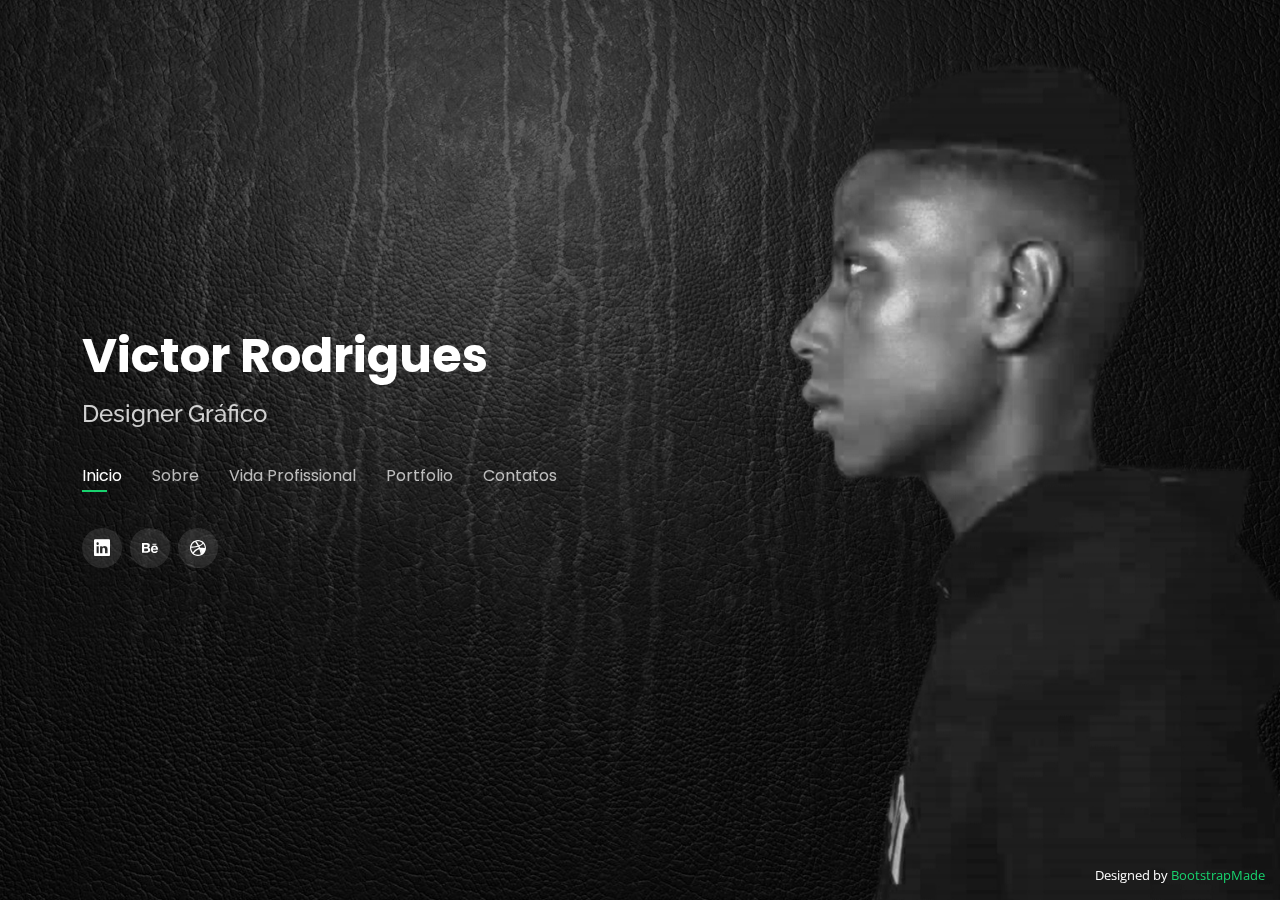
==== commit ae6b44df: "atualização" ====
--- a/index.html
+++ b/index.html
@@ -59,7 +59,11 @@
       </nav><!-- .navbar -->
 
       <div class="social-links">
-        <a href="https://www.linkedin.com/in/victor-rodrigues-santos/" class="linkedin"><i class="bi bi-linkedin"></i></a>
+        <a href="https://www.linkedin.com/in/victor-rodrigues-santos/" target="_blank" class="linkedin"><i class="bi bi-linkedin"></i></a>
+        <a href="https://www.behance.net/victorrodrigues6" target="_blank"><svg xmlns="http://www.w3.org/2000/svg" width="16" height="16" fill="currentColor" class="bi bi-behance" viewBox="0 0 16 16">
+          <path d="M4.654 3c.461 0 .887.035 1.278.14.39.07.711.216.996.391.286.176.497.426.641.747.14.32.216.711.216 1.137 0 .496-.106.922-.356 1.242-.215.32-.566.606-.997.817.606.176 1.067.496 1.348.922.281.426.461.957.461 1.563 0 .496-.105.922-.285 1.278a2.317 2.317 0 0 1-.782.887c-.32.215-.711.39-1.137.496a5.329 5.329 0 0 1-1.278.176L0 12.803V3h4.654zm-.285 3.978c.39 0 .71-.105.957-.285.246-.18.355-.497.355-.887 0-.216-.035-.426-.105-.567a.981.981 0 0 0-.32-.355 1.84 1.84 0 0 0-.461-.176c-.176-.035-.356-.035-.567-.035H2.17v2.31c0-.005 2.2-.005 2.2-.005zm.105 4.193c.215 0 .426-.035.606-.07.176-.035.356-.106.496-.216s.25-.215.356-.39c.07-.176.14-.391.14-.641 0-.496-.14-.852-.426-1.102-.285-.215-.676-.32-1.137-.32H2.17v2.734h2.305v.005zm6.858-.035c.286.285.711.426 1.278.426.39 0 .746-.106 1.032-.286.285-.215.46-.426.53-.64h1.74c-.286.851-.712 1.457-1.278 1.848-.566.355-1.243.566-2.06.566a4.135 4.135 0 0 1-1.527-.285 2.827 2.827 0 0 1-1.137-.782 2.851 2.851 0 0 1-.712-1.172c-.175-.461-.25-.957-.25-1.528 0-.531.07-1.032.25-1.493.18-.46.426-.852.747-1.207.32-.32.711-.606 1.137-.782a4.018 4.018 0 0 1 1.493-.285c.606 0 1.137.105 1.598.355.46.25.817.532 1.102.958.285.39.496.851.641 1.348.07.496.105.996.07 1.563h-5.15c0 .58.21 1.11.496 1.396zm2.24-3.732c-.25-.25-.642-.391-1.103-.391-.32 0-.566.07-.781.176-.215.105-.356.25-.496.39a.957.957 0 0 0-.25.497c-.036.175-.07.32-.07.46h3.196c-.07-.526-.25-.882-.497-1.132zm-3.127-3.728h3.978v.957h-3.978v-.957z"/>
+        </svg></a>
+        <a href="https://dribbble.com/TrazerBr" target="_blank"><svg xmlns="http://www.w3.org/2000/svg" width="16" height="16" fill="currentColor" class="bi bi-dribbble" viewBox="0 0 16 16">         <path fill-rule="evenodd" d="M8 0C3.584 0 0 3.584 0 8s3.584 8 8 8c4.408 0 8-3.584 8-8s-3.592-8-8-8zm5.284 3.688a6.802 6.802 0 0 1 1.545 4.251c-.226-.043-2.482-.503-4.755-.217-.052-.112-.096-.234-.148-.355-.139-.33-.295-.668-.451-.99 2.516-1.023 3.662-2.498 3.81-2.69zM8 1.18c1.735 0 3.323.65 4.53 1.718-.122.174-1.155 1.553-3.584 2.464-1.12-2.056-2.36-3.74-2.551-4A6.95 6.95 0 0 1 8 1.18zm-2.907.642A43.123 43.123 0 0 1 7.627 5.77c-3.193.85-6.013.833-6.317.833a6.865 6.865 0 0 1 3.783-4.78zM1.163 8.01V7.8c.295.01 3.61.053 7.02-.971.199.381.381.772.555 1.162l-.27.078c-3.522 1.137-5.396 4.243-5.553 4.504a6.817 6.817 0 0 1-1.752-4.564zM8 14.837a6.785 6.785 0 0 1-4.19-1.44c.12-.252 1.509-2.924 5.361-4.269.018-.009.026-.009.044-.017a28.246 28.246 0 0 1 1.457 5.18A6.722 6.722 0 0 1 8 14.837zm3.81-1.171c-.07-.417-.435-2.412-1.328-4.868 2.143"></path></svg></a>
       </div>
       
 
@@ -82,7 +86,7 @@
           <img src="assets/img/me.jpeg" class="img-fluid" alt="">
         </div>
         <div class="col-lg-8 pt-4 pt-lg-0 content" data-aos="fade-left">
-          <h3>UI/UX &amp; Graphic Designer</h3>
+          <h3> Designer Gráfico</h3>
           <p class="fst-italic">
              Sou um jovem proativo que sempre busca a melhor forma de se adaptar ao mercado de trabalho
           </p>
@@ -91,7 +95,7 @@
               <ul>
                 <li><i class="bi bi-chevron-right"></i> <strong>Aniversário:</strong> <span>12 Junho 2001</span></li>
                 <li><i class="bi bi-chevron-right"></i> <strong>Cidade:</strong> <span>Osasco, SP</span></li>
-                <li><i class="bi bi-chevron-right"></i> <strong>Idade:</strong> <span>19</span></li>              
+                <li><i class="bi bi-chevron-right"></i> <strong>Idade:</strong> <span>20</span></li>              
               </ul>
             </div>
           </div>
@@ -128,7 +132,7 @@
           <div class="count-box">
             <i class="bi bi-headset"></i>
             <span data-purecounter-start="0" data-purecounter-end="3" data-purecounter-duration="1" class="purecounter"></span>
-            <p>Feedbacks</p>
+            <p>Feedbacks no Linkedin</p>
           </div>
         </div>
 
@@ -220,11 +224,11 @@
 
       <div class="row">
         <div class="col-lg-6">
-          <h3 class="resume-title"></h3>
+          <h3 class="resume-title">Education</h3>
           <div class="resume-item pb-0">
           </div>
 
-          <h3 class="resume-title">Education</h3>
+          
           <div class="resume-item">
             <h4>USJT - Universidade São Judas Tadeu &amp; </h4>
             <h5>2021 - 2022</h5>
@@ -236,7 +240,7 @@
           <h3 class="resume-title">Experiencia Profissional</h3>
           <div class="resume-item">
             <h4>Estagiario de Marketing</h4>
-            <h5>2021 - Atual</h5>
+            <h5>05/2021 - 11/2021</h5>
             <p><em>Topen Home </em></p>
             <p>
             <ul>
@@ -257,7 +261,7 @@
           </div>
           <div class="resume-item">
             <h4>Analista de Suporte N1 JR</h4>
-            <h5>2020 - 2021</h5>
+            <h5>10/2020 - 03/2021</h5>
             <p><em>Quality S.A </em></p>
             <p>
             <ul>
@@ -272,7 +276,7 @@
           </div>
           <div class="resume-item">
             <h4>Jovem Aprendiz de TI </h4>
-            <h5>2019 - 2020</h5>
+            <h5>06/2019 - 10/2020</h5>
             <p><em>Quality S.A </em></p>
             <p>
             <ul>
@@ -392,7 +396,7 @@
           <div class="portfolio-wrap">
             <img src="assets/img/portfolio/Topen Home/Outubro Rosa feed.jpg" class="img-fluid" alt="">
             <div class="portfolio-info">
-              <h4>Produto com o Fundo Branco </h4>
+              <h4>Post Outubro Rosa </h4>
               <p>Topen Home</p>
               <div class="portfolio-links">
                 <a href="assets/img/portfolio/Topen Home/Outubro Rosa feed.jpg" data-gallery="portfolioGallery" class="portfolio-lightbox" title="Estou com o projeto de criação de um MEI, então, tive a iniciativa de criar os flyers e o logo da minha empresa.
@@ -406,8 +410,8 @@
           <div class="portfolio-wrap">
             <img src="assets/img/portfolio/Topen Home/Forma-de-silicone-5838-vd-img-02.jpg" class="img-fluid" alt="">
             <div class="portfolio-info">
-              <h4>Flyer/Montagens </h4>
-              <p>TrazerTech</p>
+              <h4>Forma de Silicone </h4>
+              <p>Topen Home</p>
               <div class="portfolio-links">
                 <a href="assets/img/portfolio/Topen Home/Forma-de-silicone-5838-vd-img-02.jpg" data-gallery="portfolioGallery" class="portfolio-lightbox" title="Estou com o projeto de criação de um MEI, então, tive a iniciativa de criar os flyers e o logo da minha empresa.
                 "><i class="bx bx-plus"></i></a>
@@ -420,8 +424,8 @@
           <div class="portfolio-wrap">
             <img src="assets/img/portfolio/Topen Home/Capa-5553-img-br-04-atualizado.jpg" class="img-fluid" alt="">
             <div class="portfolio-info">
-              <h4>Flyer/Montagens </h4>
-              <p>TrazerTech</p>
+              <h4>Capa de Chuva </h4>
+              <p>Topen Home</p>
               <div class="portfolio-links">
                 <a href="assets/img/portfolio/Topen Home/Capa-5553-img-br-04-atualizado.jpg" data-gallery="portfolioGallery" class="portfolio-lightbox" title="Estou com o projeto de criação de um MEI, então, tive a iniciativa de criar os flyers e o logo da minha empresa.
                 "><i class="bx bx-plus"></i></a>
@@ -434,8 +438,8 @@
           <div class="portfolio-wrap">
             <img src="assets/img/portfolio/Topen Home/fita-fit50fra-img-03.jpg" class="img-fluid" alt="">
             <div class="portfolio-info">
-              <h4>Flyer/Montagens </h4>
-              <p>TrazerTech</p>
+              <h4>Fita</h4>
+              <p>Topen home</p>
               <div class="portfolio-links">
                 <a href="assets/img/portfolio/Topen Home/fita-fit50fra-img-03.jpg" data-gallery="portfolioGallery" class="portfolio-lightbox" title="Estou com o projeto de criação de um MEI, então, tive a iniciativa de criar os flyers e o logo da minha empresa.
                 "><i class="bx bx-plus"></i></a>
@@ -448,8 +452,8 @@
           <div class="portfolio-wrap">
             <img src="assets/img/portfolio/Topen Home/gancho-s-c12-img-01.jpg" class="img-fluid" alt="">
             <div class="portfolio-info">
-              <h4>Flyer/Montagens </h4>
-              <p>TrazerTech</p>
+              <h4>Gancho S </h4>
+              <p>Topen Home</p>
               <div class="portfolio-links">
                 <a href="assets/img/portfolio/Topen Home/gancho-s-c12-img-01.jpg" data-gallery="portfolioGallery" class="portfolio-lightbox" title="Estou com o projeto de criação de um MEI, então, tive a iniciativa de criar os flyers e o logo da minha empresa.
                 "><i class="bx bx-plus"></i></a>
@@ -462,8 +466,8 @@
           <div class="portfolio-wrap">
             <img src="assets/img/portfolio/Topen Home/gancho-s-c12-img-02.jpg" class="img-fluid" alt="">
             <div class="portfolio-info">
-              <h4>Flyer/Montagens </h4>
-              <p>TrazerTech</p>
+              <h4>Gancho S </h4>
+              <p>Topen Home</p>
               <div class="portfolio-links">
                 <a href="assets/img/portfolio/Topen Home/gancho-s-c12-img-02.jpg" data-gallery="portfolioGallery" class="portfolio-lightbox" title="Estou com o projeto de criação de um MEI, então, tive a iniciativa de criar os flyers e o logo da minha empresa.
                 "><i class="bx bx-plus"></i></a>
@@ -476,8 +480,8 @@
           <div class="portfolio-wrap">
             <img src="assets/img/portfolio/Topen Home/MASCARA-3M880-IMG-02.jpg" class="img-fluid" alt="">
             <div class="portfolio-info">
-              <h4>Flyer/Montagens </h4>
-              <p>TrazerTech</p>
+              <h4>Mascara </h4>
+              <p>Topen Home</p>
               <div class="portfolio-links">
                 <a href="assets/img/portfolio/Topen Home/MASCARA-3M880-IMG-02.jpg" data-gallery="portfolioGallery" class="portfolio-lightbox" title="Estou com o projeto de criação de um MEI, então, tive a iniciativa de criar os flyers e o logo da minha empresa.
                 "><i class="bx bx-plus"></i></a>
@@ -490,8 +494,8 @@
           <div class="portfolio-wrap">
             <img src="assets/img/portfolio/Linkedin/A procura de um emprego.jpg" class="img-fluid" alt="">
             <div class="portfolio-info">
-              <h4>Logo</h4>
-              <p>Microny</p>
+              <h4>A procura de um emprego </h4>
+              <p>Linkedin</p>
               <div class="portfolio-links">
                 <a href="assets/img/portfolio/Linkedin/A procura de um emprego.jpg" data-gallery="portfolioGallery" class="portfolio-lightbox" title="Em 2016 estava cursando Marketing pessoal e a proposta do projeto final, era a criação de uma empresa, então eu e meu grupo tivemos a ideia de criarmos a Microny, seria uma empresa focada em juntar as duas gigantes do mercado de games: Microsoft e Sony, com isso criei a criação do logo da empresa e um suposto preview dos modelos dos consoles."><i class="bx bx-plus"></i></a>
               </div>
@@ -503,8 +507,8 @@
           <div class="portfolio-wrap">
             <img src="assets/img/portfolio/Linkedin/dicas do estagiario-Recuperado.jpg" class="img-fluid" alt="">
             <div class="portfolio-info">
-              <h4>Xbony</h4>
-              <p>Microny</p>
+              <h4>Dicas do Estagiario</h4>
+              <p>Linkedin</p>
               <div class="portfolio-links">
                 <a href="assets/img/portfolio/Linkedin/dicas do estagiario-Recuperado.jpg" data-gallery="portfolioGallery" class="portfolio-lightbox" title="Em 2016 estava cursando Marketing pessoal e a proposta do projeto final, era a criação de uma empresa, então eu e meu grupo tivemos a ideia de criarmos a Microny, seria uma empresa focada em juntar as duas gigantes do mercado de games: Microsoft e Sony, com isso criei a criação do logo da empresa e um suposto preview dos modelos dos consoles."><i class="bx bx-plus"></i></a>
               </div>
@@ -517,8 +521,8 @@
           <div class="portfolio-wrap">
             <img src="assets/img/portfolio/Linkedin/Post 1.jpg" class="img-fluid" alt="">
             <div class="portfolio-info">
-              <h4>Controle Xbony</h4>
-              <p>Microny</p>
+              <h4>Post </h4>
+              <p>Linkedin</p>
               <div class="portfolio-links">
                 <a href="assets/img/portfolio/Linkedin/Post 1.jpg" data-gallery="portfolioGallery" class="portfolio-lightbox" title="Em 2016 estava cursando Marketing pessoal e a proposta do projeto final, era a criação de uma empresa, então eu e meu grupo tivemos a ideia de criarmos a Microny, seria uma empresa focada em juntar as duas gigantes do mercado de games: Microsoft e Sony, com isso criei a criação do logo da empresa e um suposto preview dos modelos dos consoles."><i class="bx bx-plus"></i></a>
               </div>
--- a/assets/css/style.css
+++ b/assets/css/style.css
@@ -1163,3 +1163,11 @@
 .credits a:hover {
   color: #fff;
 }
+.resume-title { 
+  list-style: none;
+}
+
+#behance {
+  color: white;
+  background-color: white;
+}